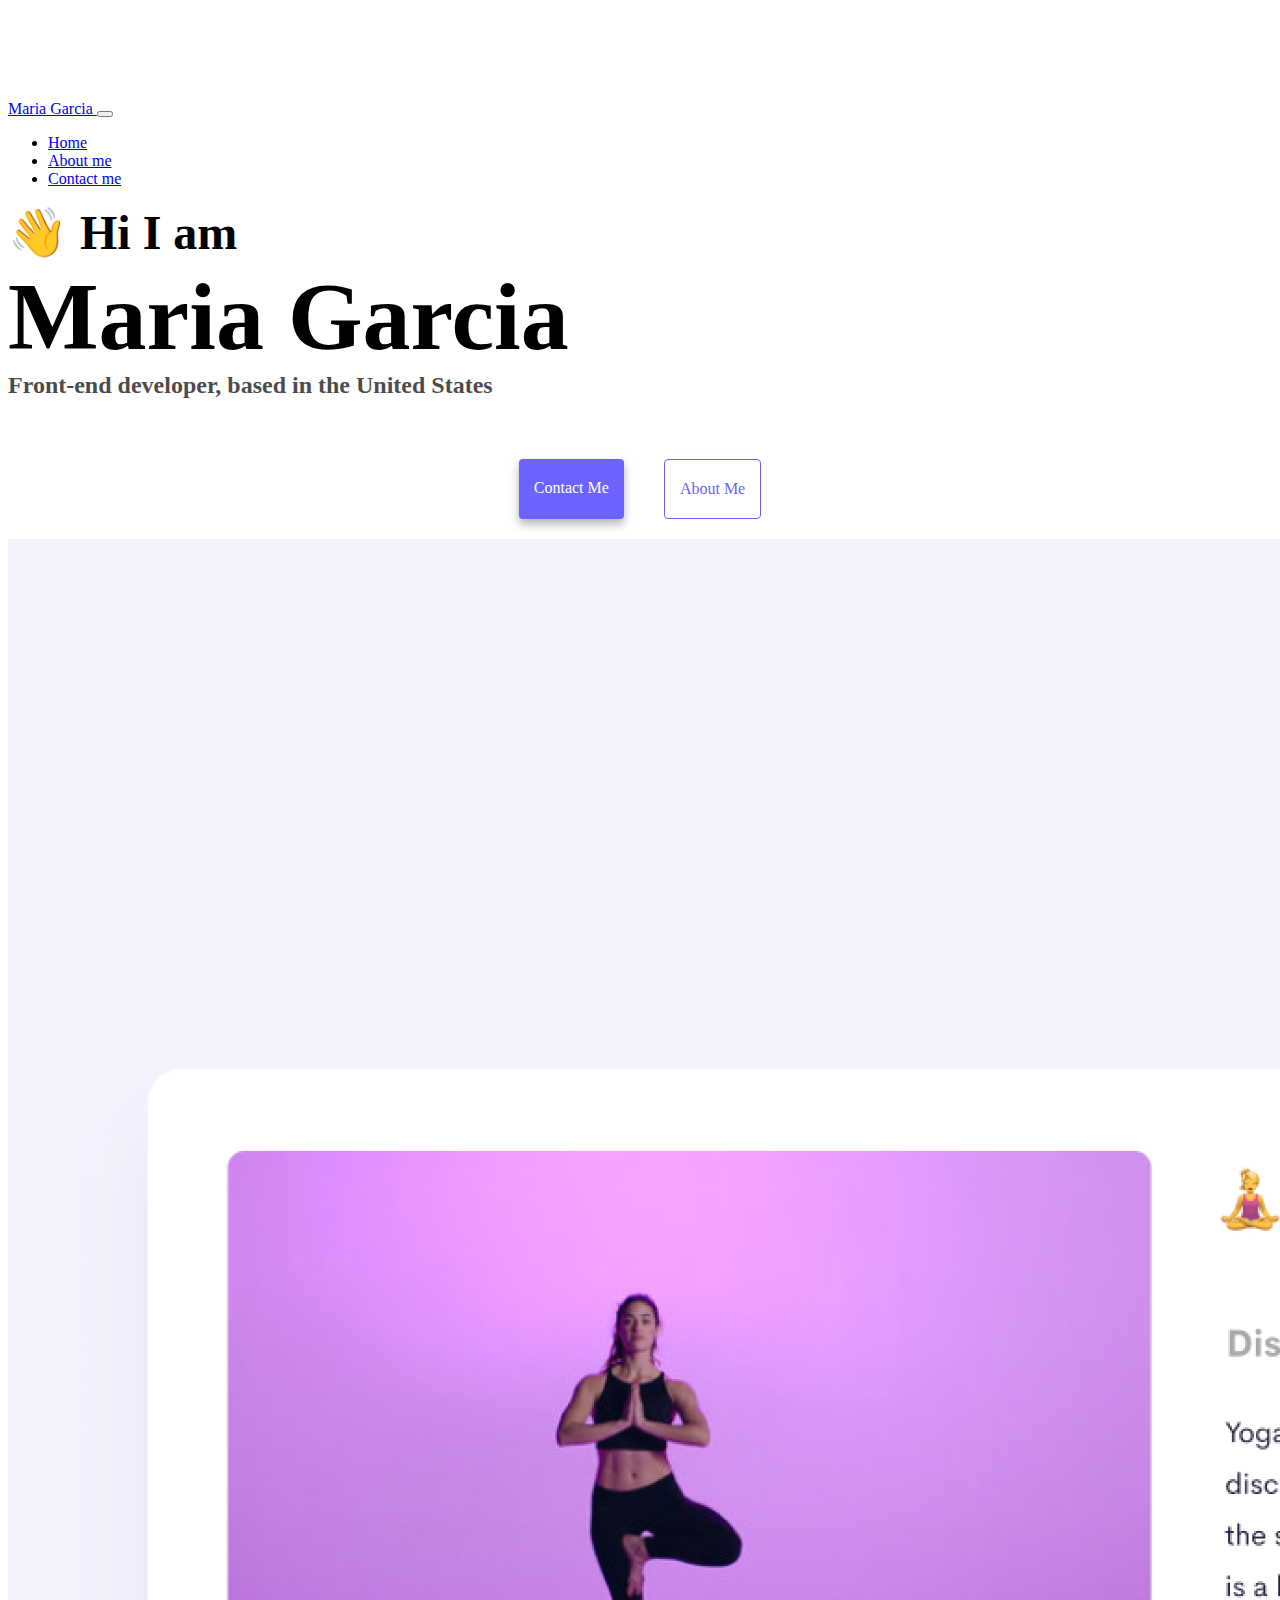
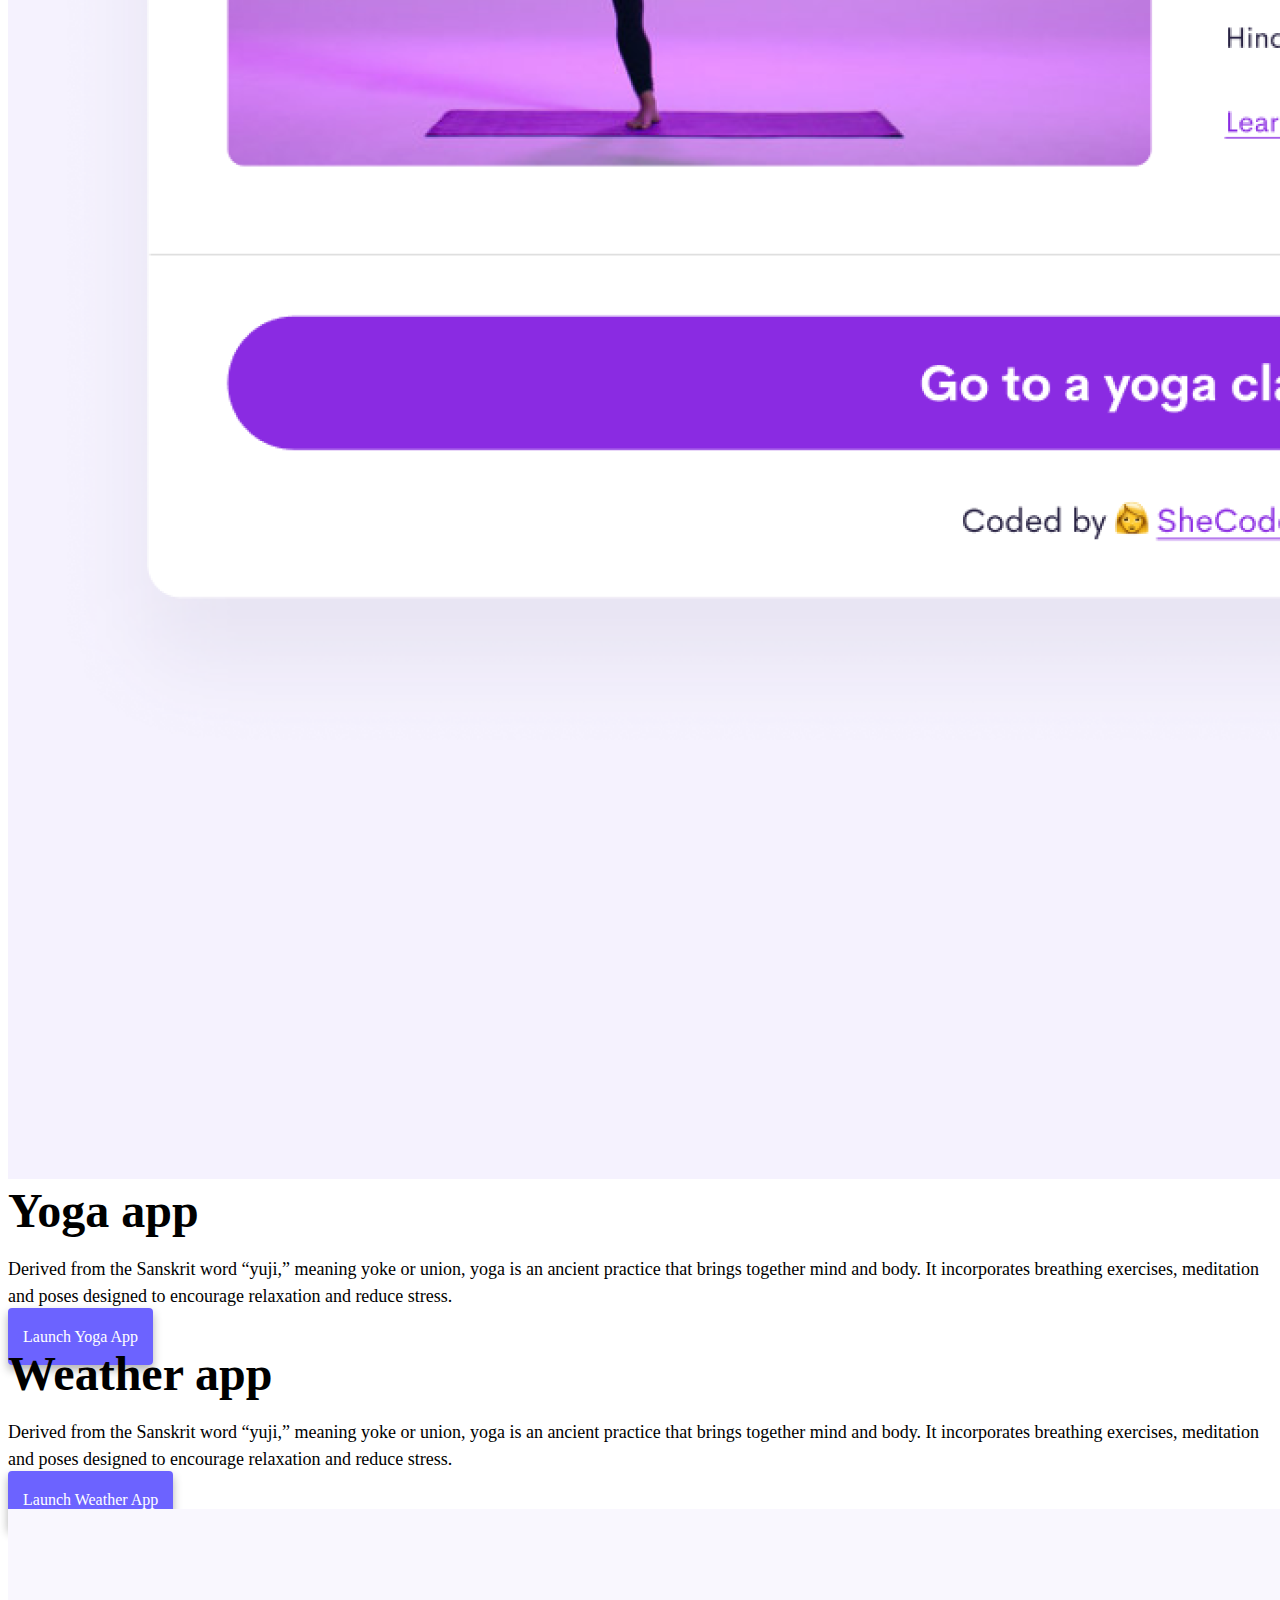
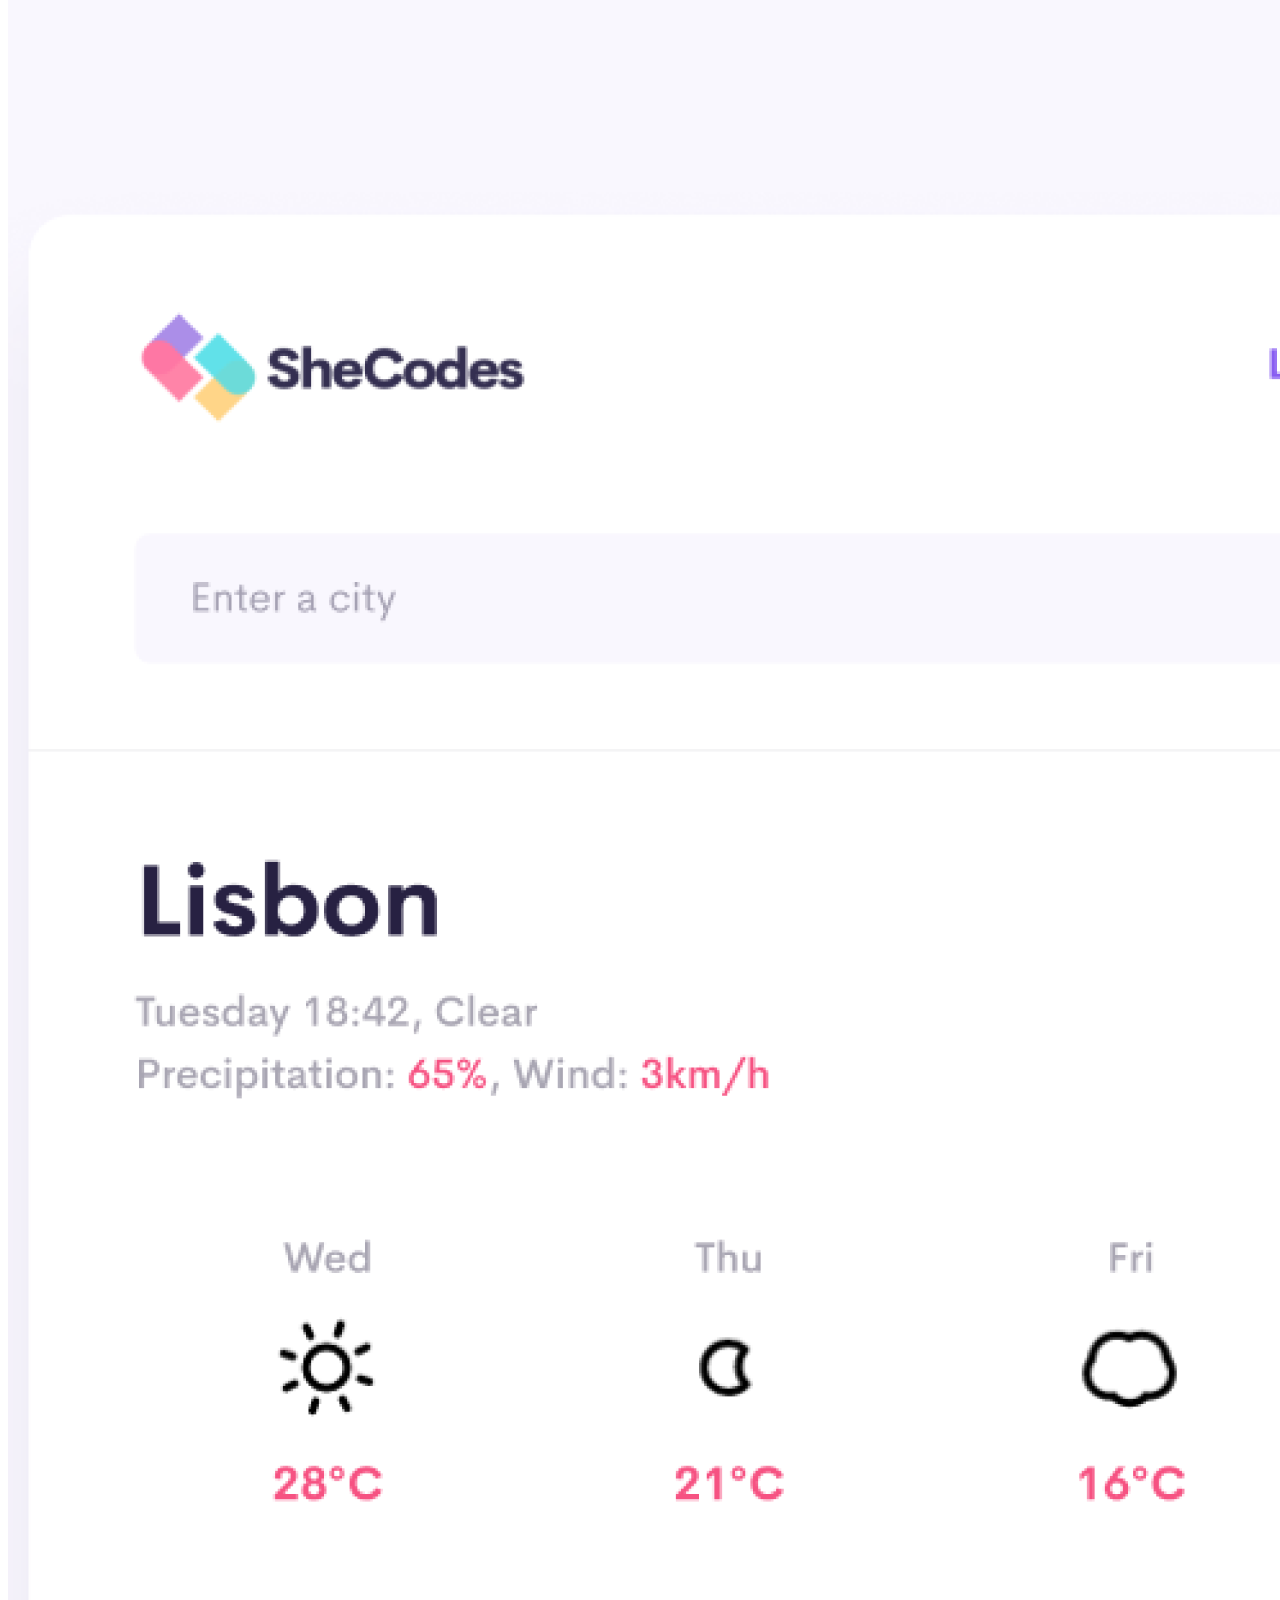
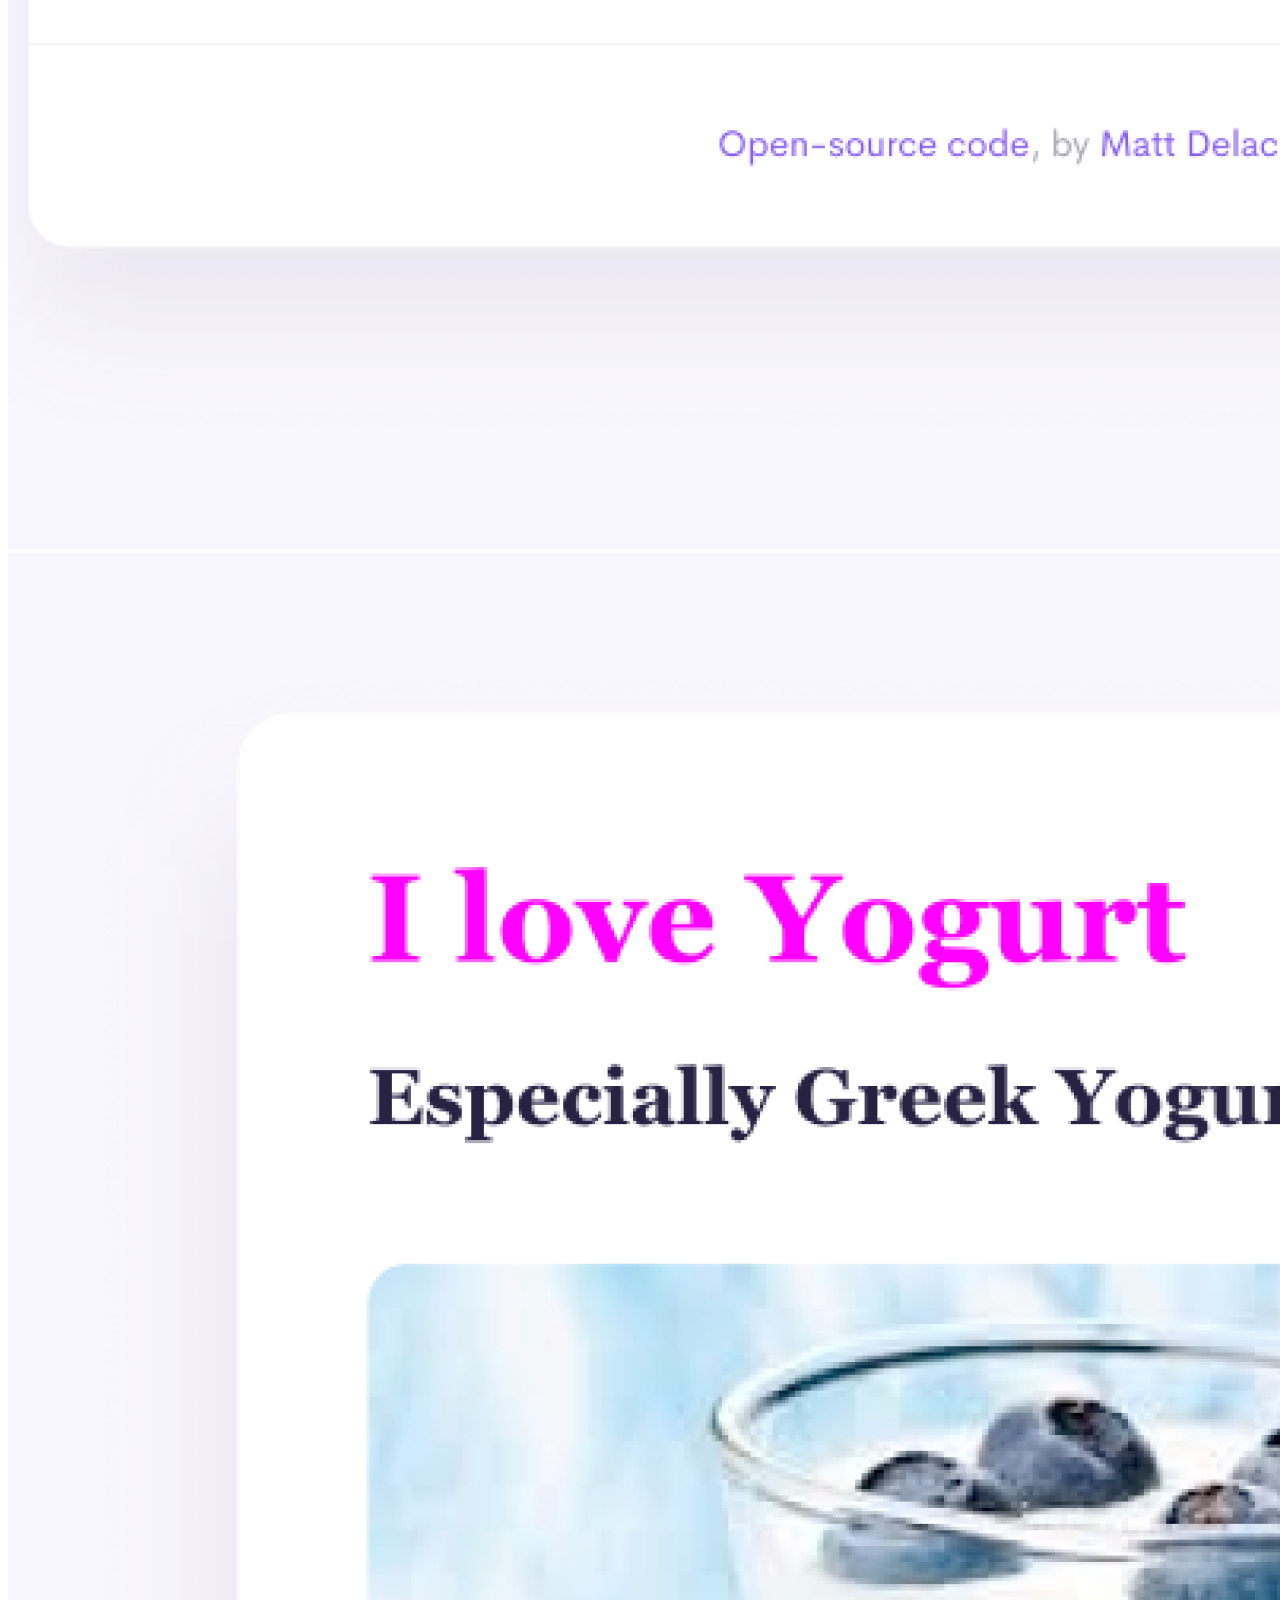
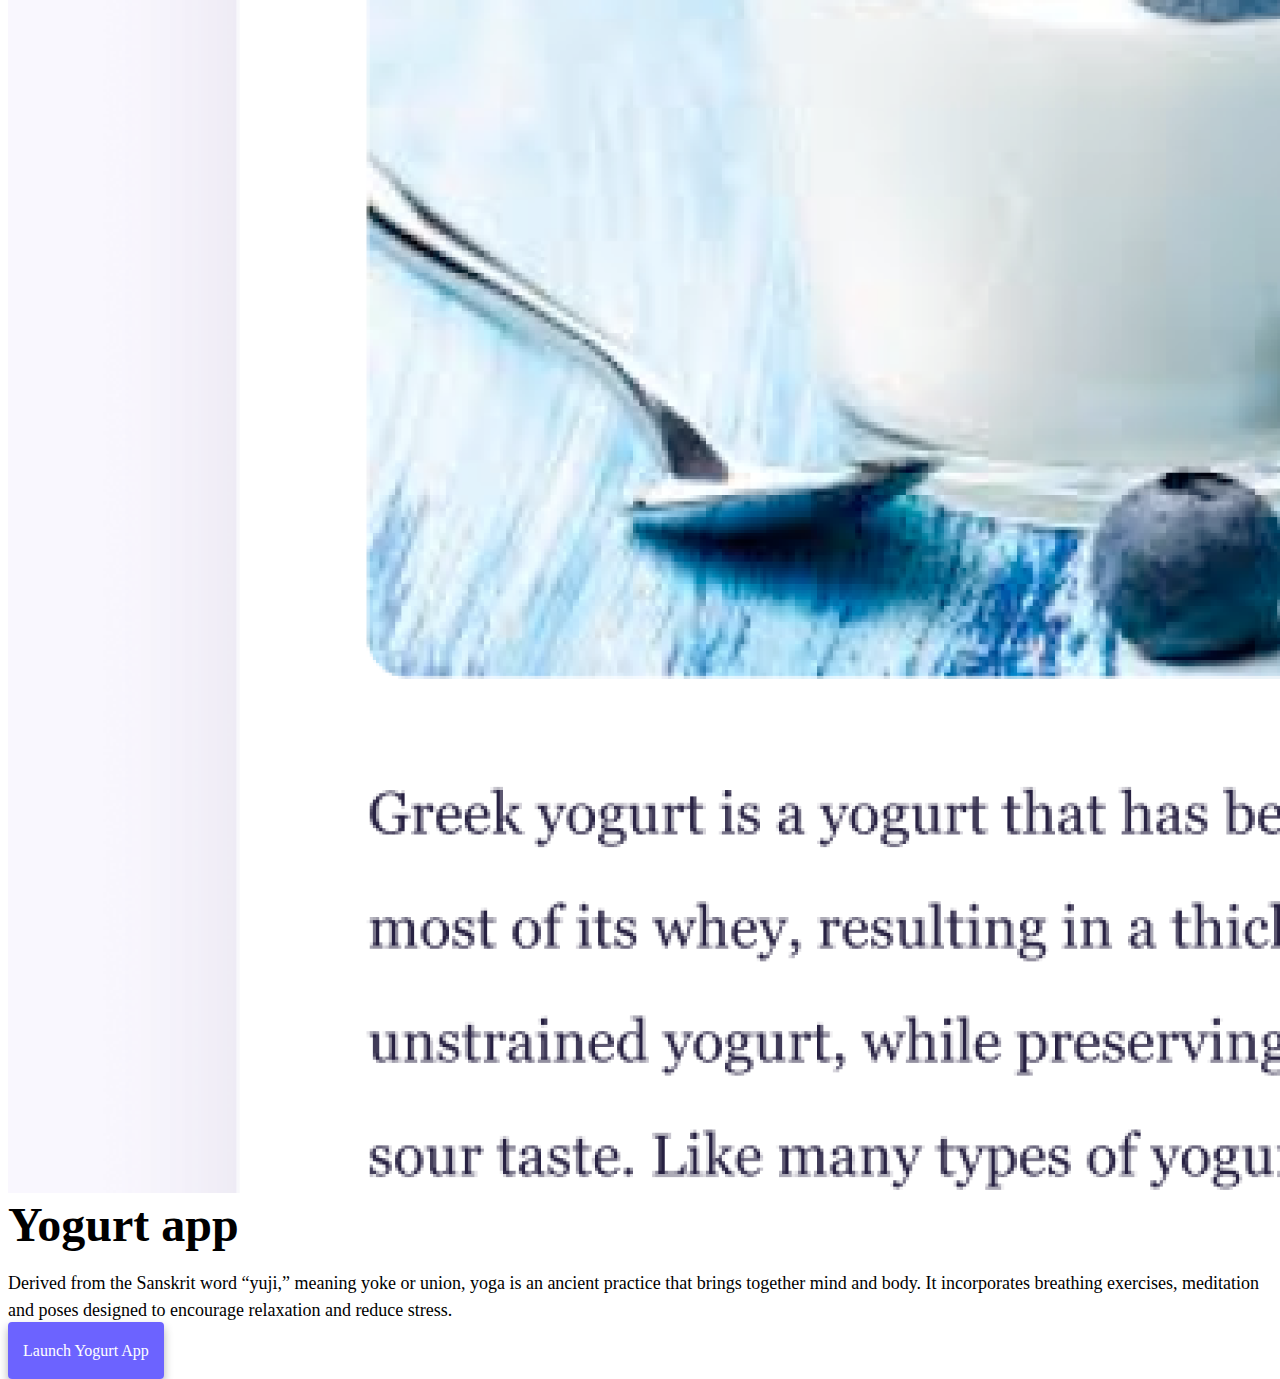
==== index.html @ 5862c574 "Created the pages" ====
<!DOCTYPE html>
<html lang="en">
  <head>
    <meta charset="UTF-8" />
    <meta http-equiv="X-UA-Compatible" content="IE=edge" />
    <meta name="viewport" content="width=device-width, initial-scale=1.0" />
    <title>[Your name]</title>
    <link
      href="https://cdn.jsdelivr.net/npm/bootstrap@5.1.1/dist/css/bootstrap.min.css"
      rel="stylesheet"
      integrity="sha384-F3w7mX95PdgyTmZZMECAngseQB83DfGTowi0iMjiWaeVhAn4FJkqJByhZMI3AhiU"
      crossorigin="anonymous"
    />
    <script
      src="https://cdn.jsdelivr.net/npm/bootstrap@5.1.1/dist/js/bootstrap.bundle.min.js"
      integrity="sha384-/bQdsTh/da6pkI1MST/rWKFNjaCP5gBSY4sEBT38Q/9RBh9AH40zEOg7Hlq2THRZ"
      crossorigin="anonymous"
    ></script>
    <link rel="stylesheet" href="style.css" />
  </head>
  <body>
    <nav class="navbar navbar-expand-lg navbar-light bg-light fixed-top">
      <div class="container">
        <a class="navbar-brand" href="index.html">Maria Garcia </a>
        <button
          class="navbar-toggler"
          type="button"
          data-bs-toggle="collapse"
          data-bs-target="#navbarNav"
          aria-controls="navbarNav"
          aria-expanded="false"
          aria-label="Toggle navigation"
        >
          <span class="navbar-toggler-icon"></span>
        </button>
        <div class="collapse navbar-collapse" id="navbarNav">
          <ul class="navbar-nav">
            <li class="nav-item">
              <a class="nav-link active" aria-current="page" href="index.html"
                >Home</a
              >
            </li>
            <li class="nav-item">
              <a class="nav-link" href="about.html">About me</a>
            </li>
            <li class="nav-item">
              <a class="nav-link" href="about.html#contact">Contact me</a>
            </li>
          </ul>
        </div>
      </div>
    </nav>

    <h2 class="text-center">👋 Hi I am</h2>
    <h1 class="text-center">Maria Garcia</h1>
    <h3 class="text-center">Front-end developer, based in the United States</h3>
    <div class="navigation-links mb-5">
      <a href="about.html#contact" class="primary-link">Contact me</a>
      <a href="about.html" class="secondary-link">About me</a>
    </div>
    <div class="container">
      <div class="row">
        <div class="col-6">
          <img src="images/yoga.png" class="img-fluid rounded" />
        </div>
        <div class="col-6">
          <h2 class="mb-3">Yoga app</h2>
          <p>
            Derived from the Sanskrit word “yuji,” meaning yoke or union, yoga
            is an ancient practice that brings together mind and body. It
            incorporates breathing exercises, meditation and poses designed to
            encourage relaxation and reduce stress.
          </p>

          <div class="mt-5">
            <a href="#" class="primary-link"> Launch Yoga App</a>
          </div>
        </div>
      </div>

      <div class="row mt-5">
        <div class="col-6">
          <h2 class="mb-3">Weather app</h2>
          <p>
            Derived from the Sanskrit word “yuji,” meaning yoke or union, yoga
            is an ancient practice that brings together mind and body. It
            incorporates breathing exercises, meditation and poses designed to
            encourage relaxation and reduce stress.
          </p>
          <div class="mt-5">
            <a href="#" class="primary-link"> Launch Weather App</a>
          </div>
        </div>
        <div class="col-6">
          <img src="images/weather.png" class="img-fluid rounded" />
        </div>
      </div>

      <div class="row mt-5">
        <div class="col-6">
          <img src="images/yogurt.png" class="img-fluid rounded" />
        </div>
        <div class="col-6">
          <h2 class="mb-3">Yogurt app</h2>
          <p>
            Derived from the Sanskrit word “yuji,” meaning yoke or union, yoga
            is an ancient practice that brings together mind and body. It
            incorporates breathing exercises, meditation and poses designed to
            encourage relaxation and reduce stress.
          </p>
          <div class="mt-5">
            <a href="#" class="primary-link"> Launch Yogurt App</a>
          </div>
        </div>
      </div>
    </div>
  </body>
</html>
---- style.css ----
:root {
  --primary-color: #6c63ff;
  --secondary-color: #f5f2fe;
  --box-shadow: 0 5px 10px rgba(0, 0, 0, 0.3);
}

body {
  margin-top: 100px;
}
h1,
h2,
h3 {
  margin: 0;
}

h1 {
  font-size: 96px;
}

h2 {
  font-size: 48px;
}

h3 {
  font-size: 24px;
  opacity: 0.7;
}

p {
  font-size: 18px;
  line-height: 1.5;
}

.navigation-links {
  display: flex;
  margin-top: 40px;
  justify-content: center;
}

.navigation-links a {
  margin: 20px;
}

.primary-link {
  background: var(--primary-color);
  box-shadow: var(--box-shadow);
  color: white;
  border-radius: 4px;
  padding: 20px 15px;
  text-decoration: none;
  text-transform: capitalize;
}

.secondary-link {
  color: var(--primary-color);
  border: 1px solid var(--primary-color);
  border-radius: 4px;
  padding: 20px 15px;
  text-decoration: none;
  text-transform: capitalize;
}

.homepage-link {
  color: var(--primary-color);
  text-align: center;
  display: block;
}

.about-paragraphs {
  margin: 30px 0;
}

.about-paragraphs p {
  margin: 10px;
}

.email-link {
  display: flex;
  justify-content: center;
  color: var(--primary-color);
  font-size: 28px;
  text-decoration: none;
}

.email-link:hover {
  text-decoration: underline;
}
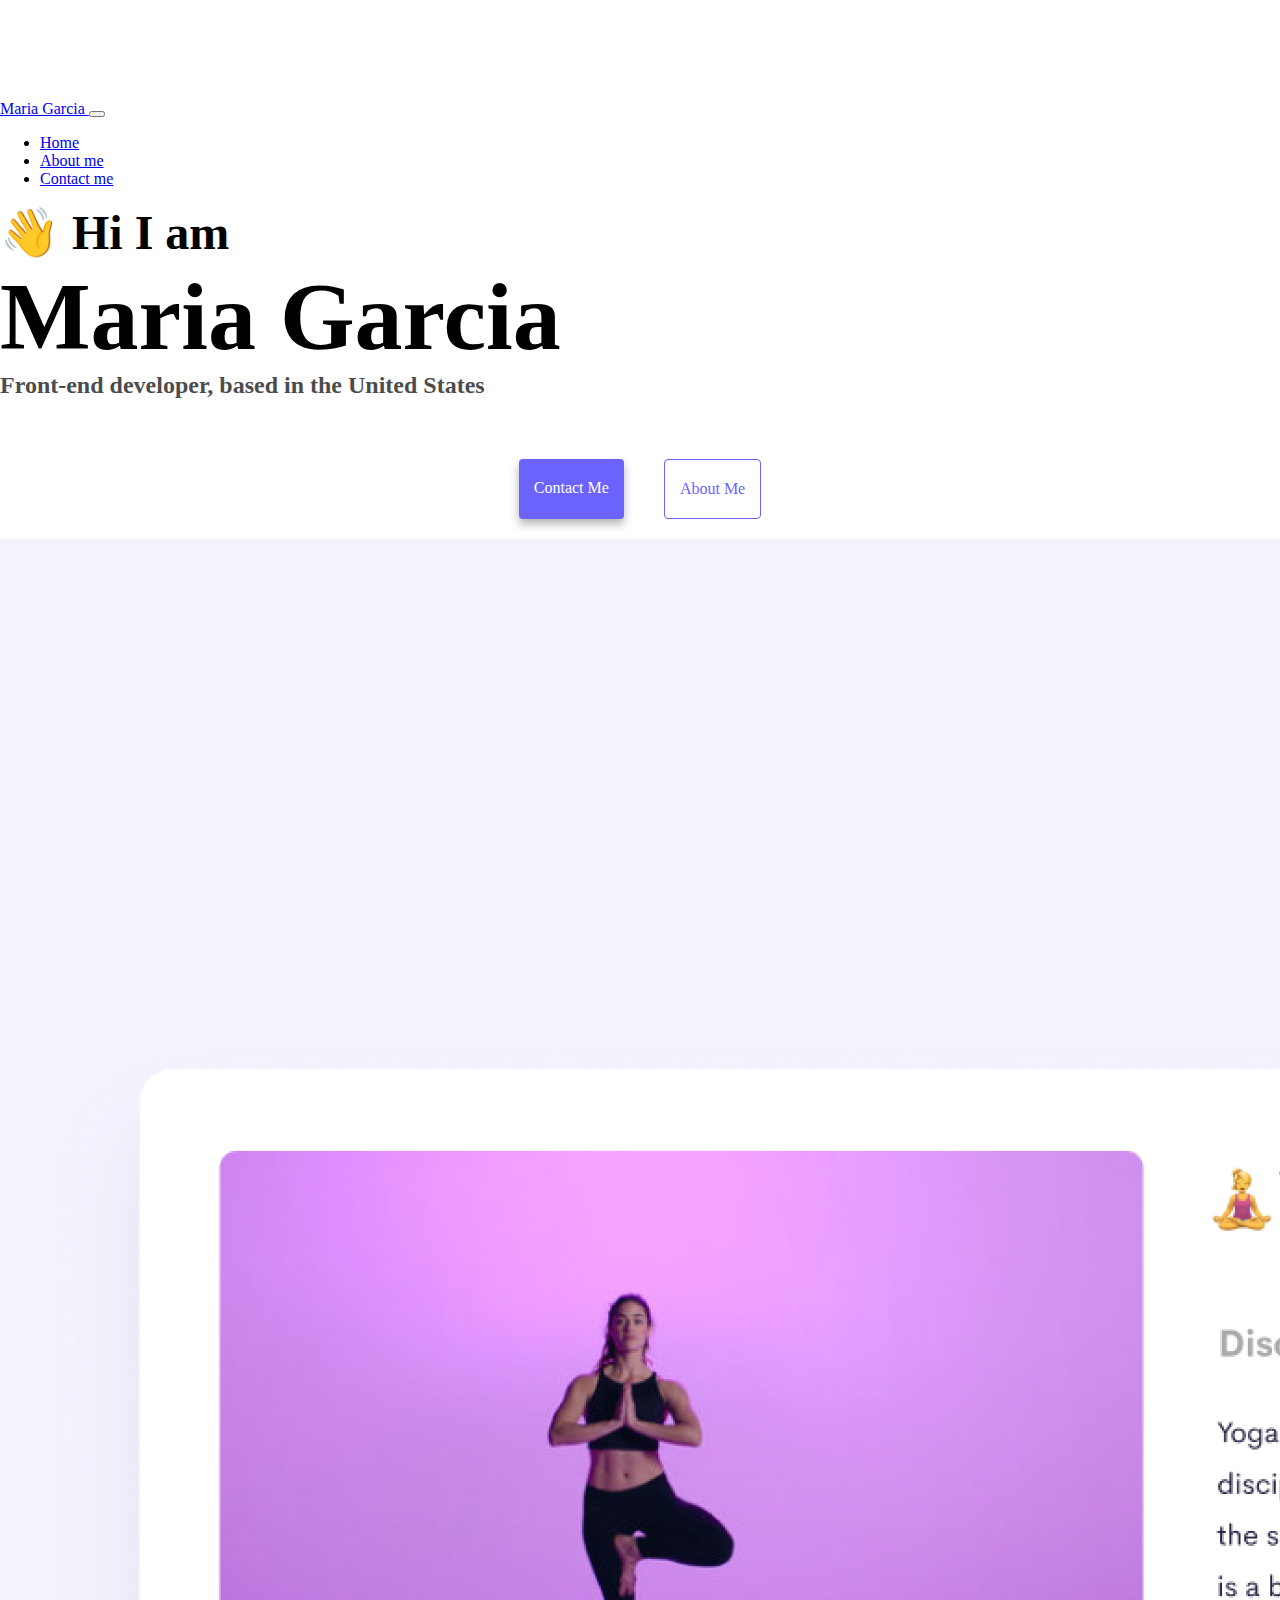
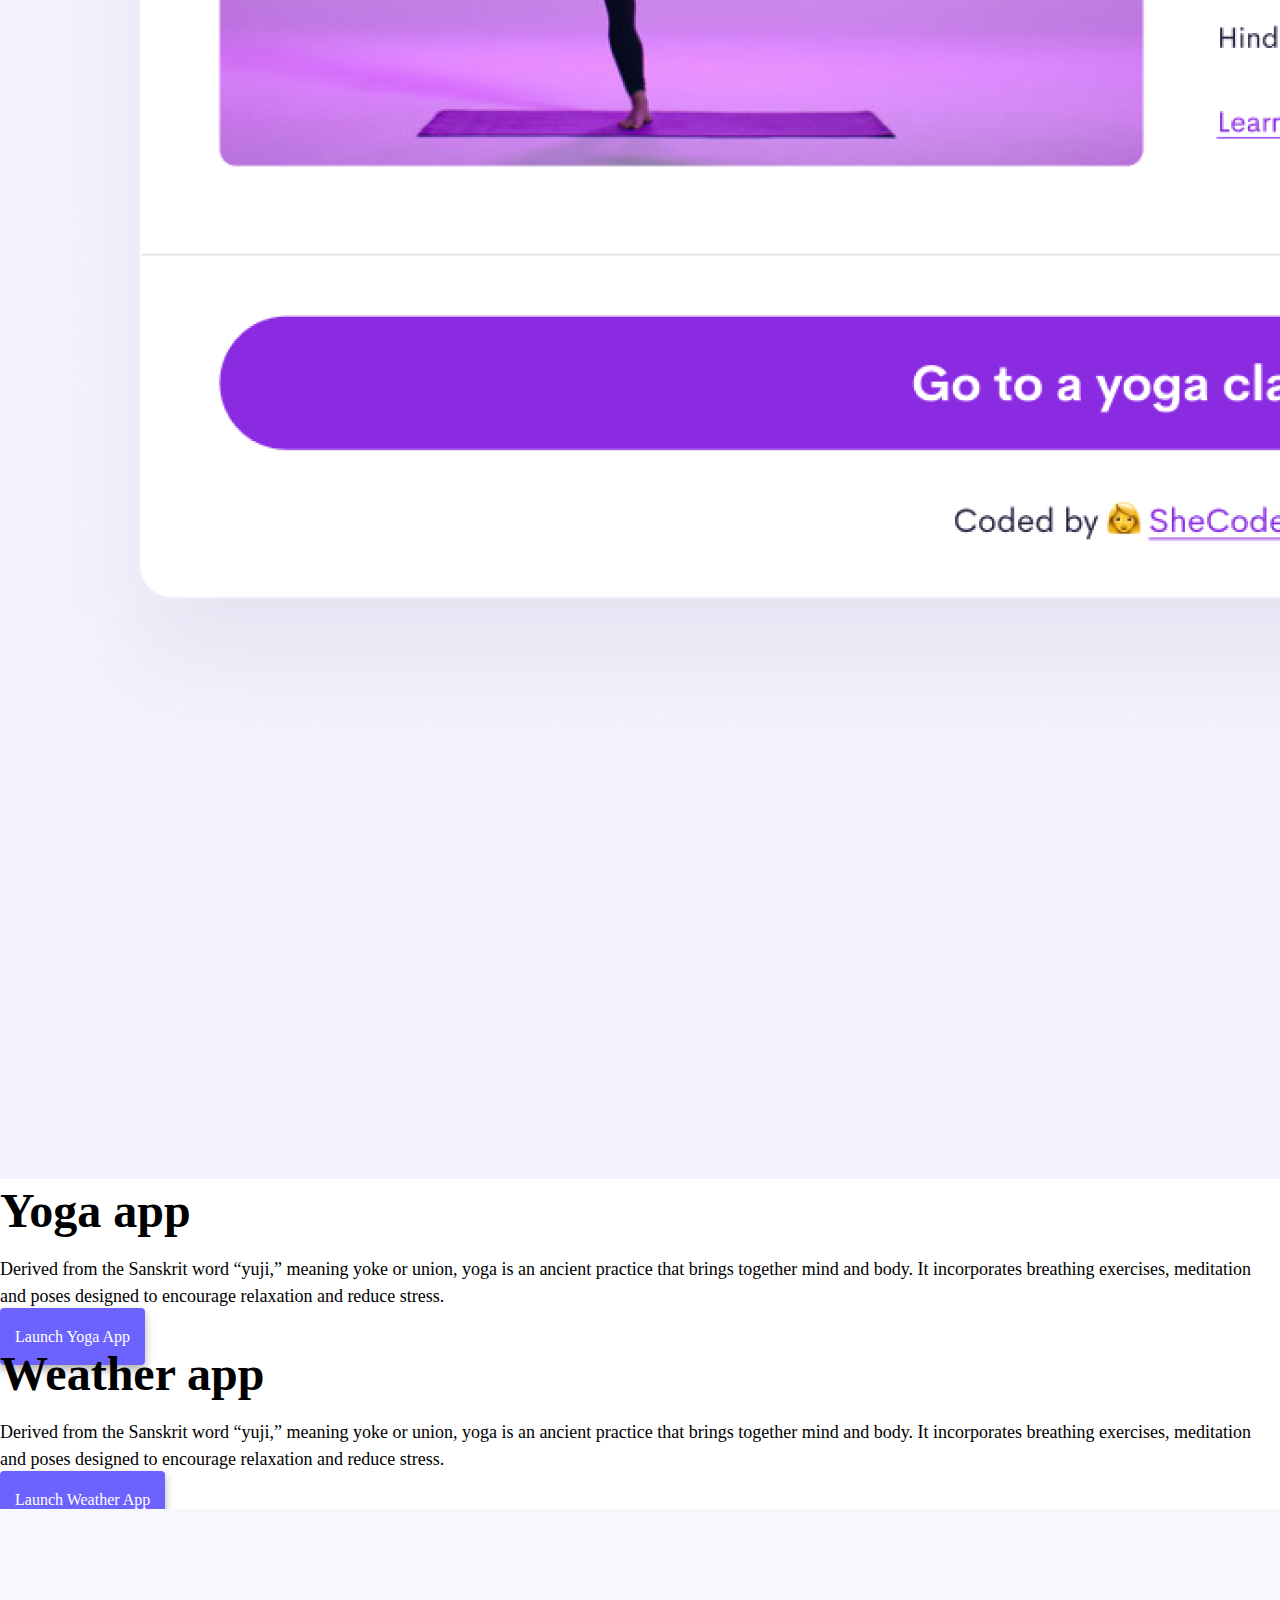
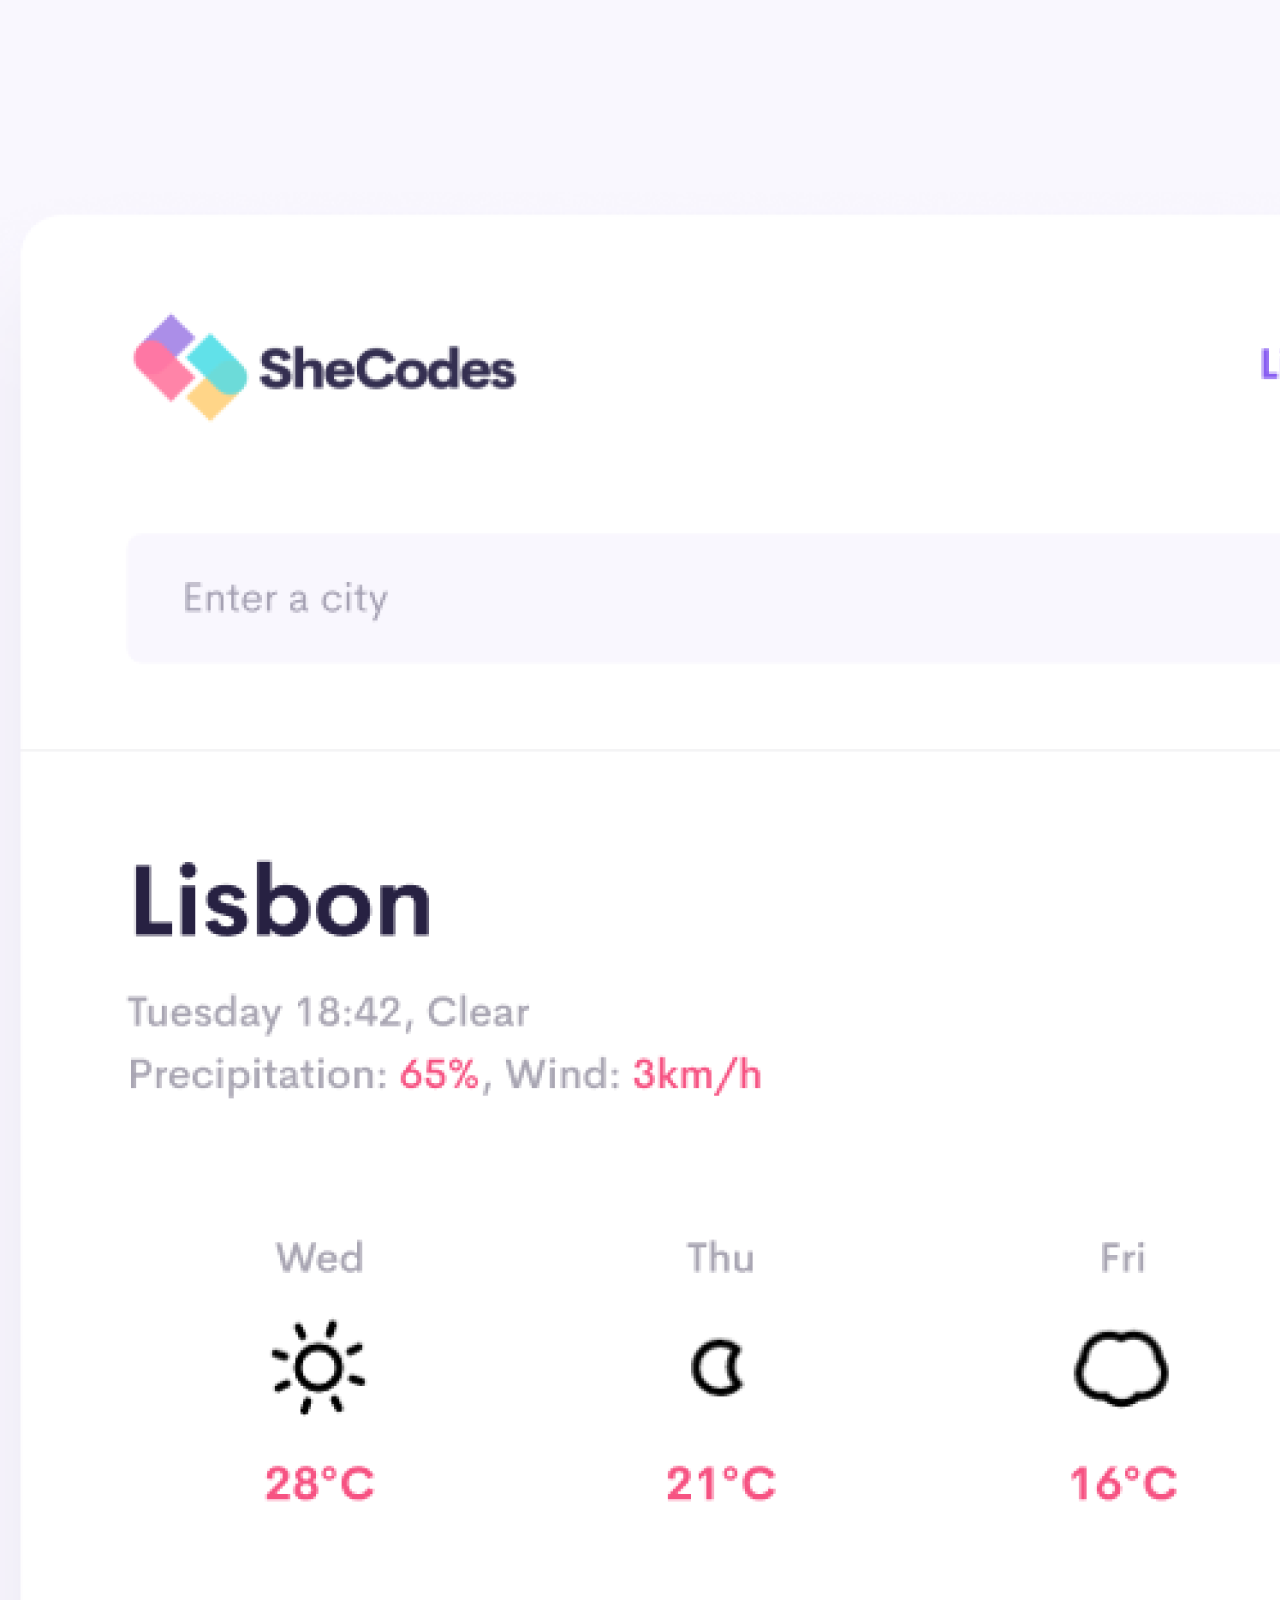
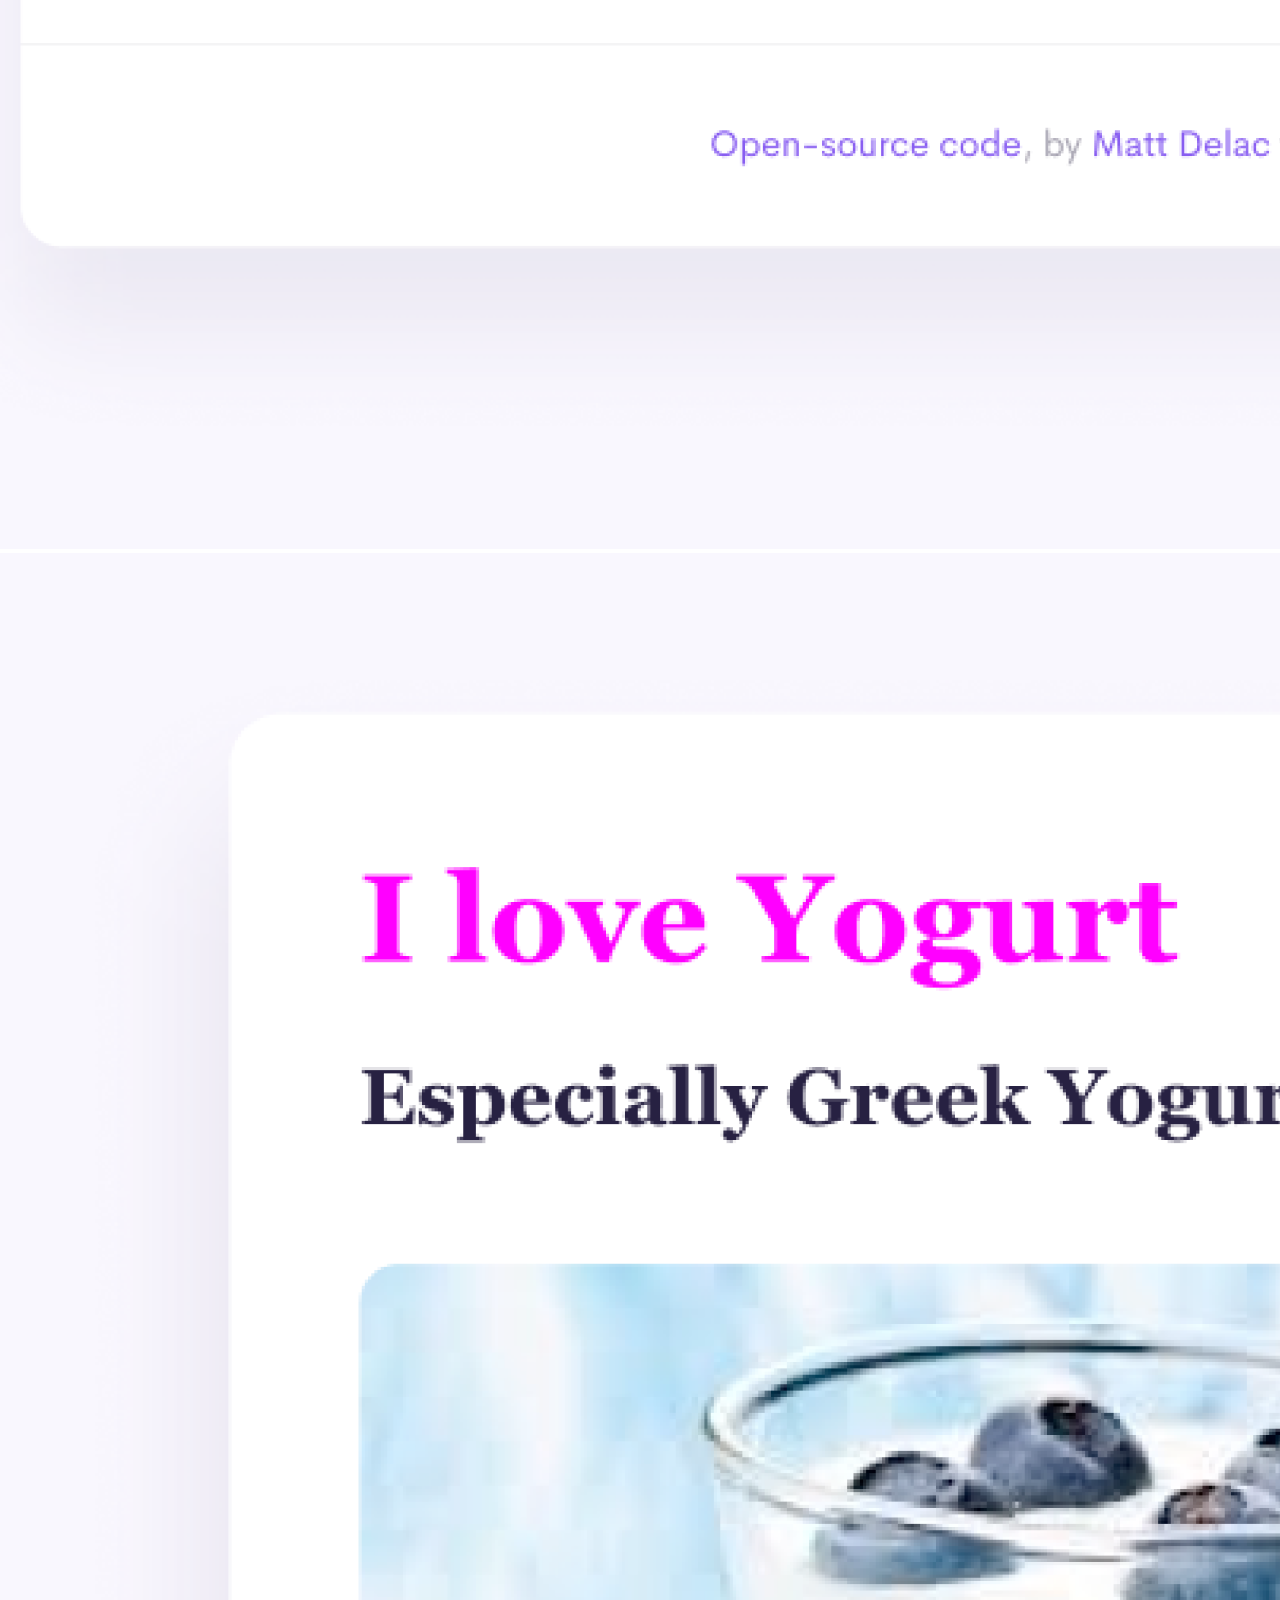
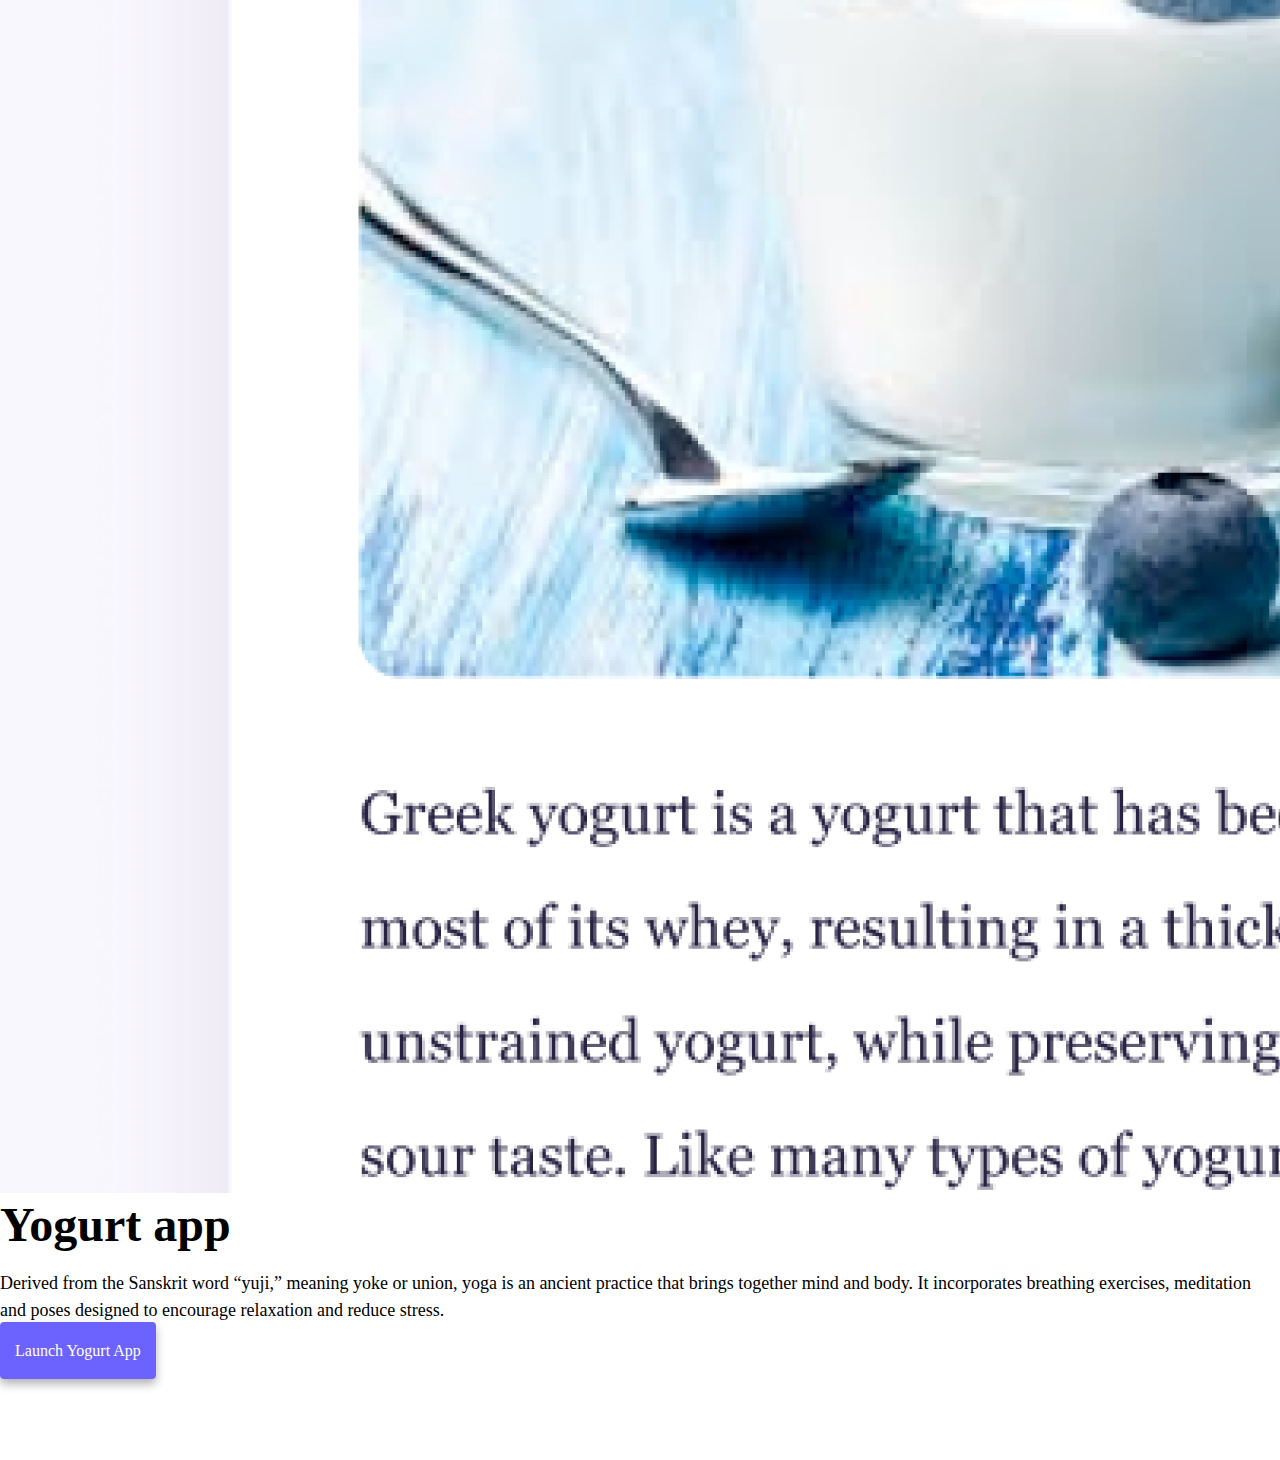
==== commit 8d77ede9: "made it more SEO friendly." ====
--- a/index.html
+++ b/index.html
@@ -4,7 +4,9 @@
     <meta charset="UTF-8" />
     <meta http-equiv="X-UA-Compatible" content="IE=edge" />
     <meta name="viewport" content="width=device-width, initial-scale=1.0" />
-    <title>[Your name]</title>
+    <title>Front-end developer Maria Garcia</title>
+    <meta name="description" content="Maria Garcia is a front-end developer based in the United States, 
+    check out her projects and contact her for job inquiries." />
     <link
       href="https://cdn.jsdelivr.net/npm/bootstrap@5.1.1/dist/css/bootstrap.min.css"
       rel="stylesheet"
@@ -16,12 +18,12 @@
       integrity="sha384-/bQdsTh/da6pkI1MST/rWKFNjaCP5gBSY4sEBT38Q/9RBh9AH40zEOg7Hlq2THRZ"
       crossorigin="anonymous"
     ></script>
-    <link rel="stylesheet" href="style.css" />
+    <link rel="stylesheet" href="/style.css" />
   </head>
   <body>
     <nav class="navbar navbar-expand-lg navbar-light bg-light fixed-top">
       <div class="container">
-        <a class="navbar-brand" href="index.html">Maria Garcia </a>
+        <a class="navbar-brand" href="/" title="Homepage">Maria Garcia </a>
         <button
           class="navbar-toggler"
           type="button"
@@ -36,15 +38,15 @@
         <div class="collapse navbar-collapse" id="navbarNav">
           <ul class="navbar-nav">
             <li class="nav-item">
-              <a class="nav-link active" aria-current="page" href="index.html"
-                >Home</a
+              <a class="nav-link active" aria-current="page" href="/"
+                title="Homepage">Home</a
               >
             </li>
             <li class="nav-item">
-              <a class="nav-link" href="about.html">About me</a>
+              <a class="nav-link" href="/about.html" title="About Maria Garcia">About me</a>
             </li>
             <li class="nav-item">
-              <a class="nav-link" href="about.html#contact">Contact me</a>
+              <a class="nav-link" href="/about.html#contact" title="Contact Maria Garcia">Contact me</a>
             </li>
           </ul>
         </div>
@@ -55,15 +57,17 @@
     <h1 class="text-center">Maria Garcia</h1>
     <h3 class="text-center">Front-end developer, based in the United States</h3>
     <div class="navigation-links mb-5">
-      <a href="about.html#contact" class="primary-link">Contact me</a>
-      <a href="about.html" class="secondary-link">About me</a>
+      <a href="/about.html#contact" class="primary-link" title="Contact me">Contact me</a>
+      <a href="/about.html" class="secondary-link" title="About Maria Garcia">About me</a>
     </div>
     <div class="container">
       <div class="row">
-        <div class="col-6">
-          <img src="images/yoga.png" class="img-fluid rounded" />
+        <div class="col-sm-6">
+          <img src="/images/yoga.png" 
+          alt="Yoga Project" 
+          class="img-fluid rounded d-none d-sm-block" />
         </div>
-        <div class="col-6">
+        <div class="col-sm-6">
           <h2 class="mb-3">Yoga app</h2>
           <p>
             Derived from the Sanskrit word “yuji,” meaning yoke or union, yoga
@@ -71,15 +75,14 @@
             incorporates breathing exercises, meditation and poses designed to
             encourage relaxation and reduce stress.
           </p>
-
-          <div class="mt-5">
-            <a href="#" class="primary-link"> Launch Yoga App</a>
+            <div class="mt-5">
+            <a href="#" class="primary-link project-link" title="Yoga Project"> Launch Yoga App</a>
           </div>
         </div>
       </div>
 
       <div class="row mt-5">
-        <div class="col-6">
+        <div class="col-sm-6">
           <h2 class="mb-3">Weather app</h2>
           <p>
             Derived from the Sanskrit word “yuji,” meaning yoke or union, yoga
@@ -88,19 +91,24 @@
             encourage relaxation and reduce stress.
           </p>
           <div class="mt-5">
-            <a href="#" class="primary-link"> Launch Weather App</a>
+            <a href="#" class="primary-link project-link" 
+            title="Weather Project"> Launch Weather App</a>
           </div>
         </div>
-        <div class="col-6">
-          <img src="images/weather.png" class="img-fluid rounded" />
+        <div class="col-sm-6">
+          <img src="/images/weather.png" 
+          alt="Weather project" 
+          class="img-fluid rounded d-none d-sm-block" />
         </div>
       </div>
 
       <div class="row mt-5">
-        <div class="col-6">
-          <img src="images/yogurt.png" class="img-fluid rounded" />
+        <div class="col-sm-6">
+          <img src="/images/yogurt.png" 
+          class="img-fluid rounded d-none d-sm-block"  
+          alt="Yogurt project" />
         </div>
-        <div class="col-6">
+        <div class="col-sm-6">
           <h2 class="mb-3">Yogurt app</h2>
           <p>
             Derived from the Sanskrit word “yuji,” meaning yoke or union, yoga
@@ -109,10 +117,13 @@
             encourage relaxation and reduce stress.
           </p>
           <div class="mt-5">
-            <a href="#" class="primary-link"> Launch Yogurt App</a>
+            <a href="#" 
+            class="primary-link project-link" 
+            title="Yogurt Project"> Launch Yogurt App</a>
           </div>
         </div>
       </div>
     </div>
   </body>
 </html>
+
--- a/style.css
+++ b/style.css
@@ -5,8 +5,9 @@
 }
 
 body {
-  margin-top: 100px;
+  margin: 100px 0;
 }
+
 h1,
 h2,
 h3 {
@@ -15,6 +16,7 @@
 
 h1 {
   font-size: 96px;
+  
 }
 
 h2 {
@@ -49,6 +51,10 @@
   padding: 20px 15px;
   text-decoration: none;
   text-transform: capitalize;
+  }
+
+.primary-link:hover {
+   color:white;
 }
 
 .secondary-link {
@@ -68,10 +74,12 @@
 
 .about-paragraphs {
   margin: 30px 0;
+  
 }
 
 .about-paragraphs p {
   margin: 10px;
+  
 }
 
 .email-link {
@@ -85,3 +93,25 @@
 .email-link:hover {
   text-decoration: underline;
 }
+
+@media (max-width: 576px) {
+  h1 {
+    font-size:48px;
+    line-height: 1.5;
+  }
+
+  h2 {
+    font-size: 32px;
+    text-align: center;
+  }
+
+  p {
+    text-align: center;
+  }
+
+  .project-link {
+display: block;
+text-align: center;
+margin:0 20px;
+  }
+}